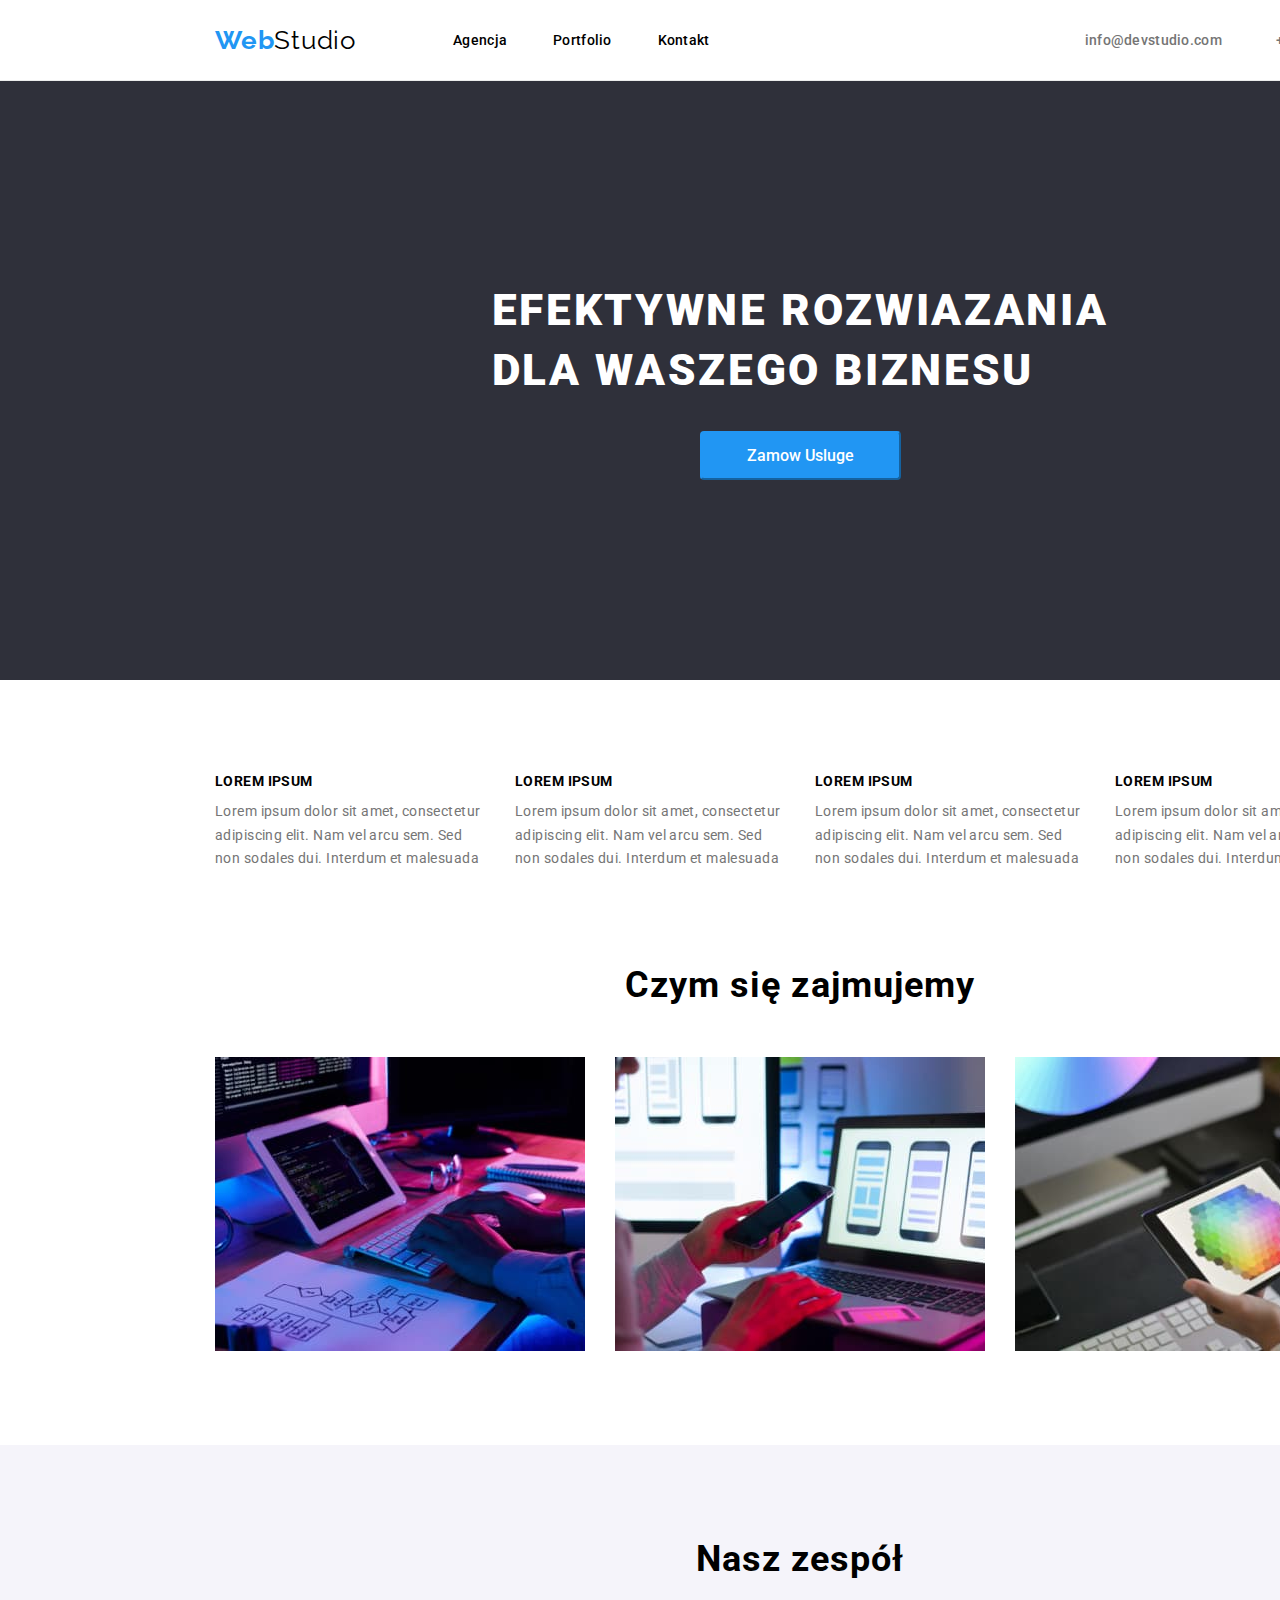
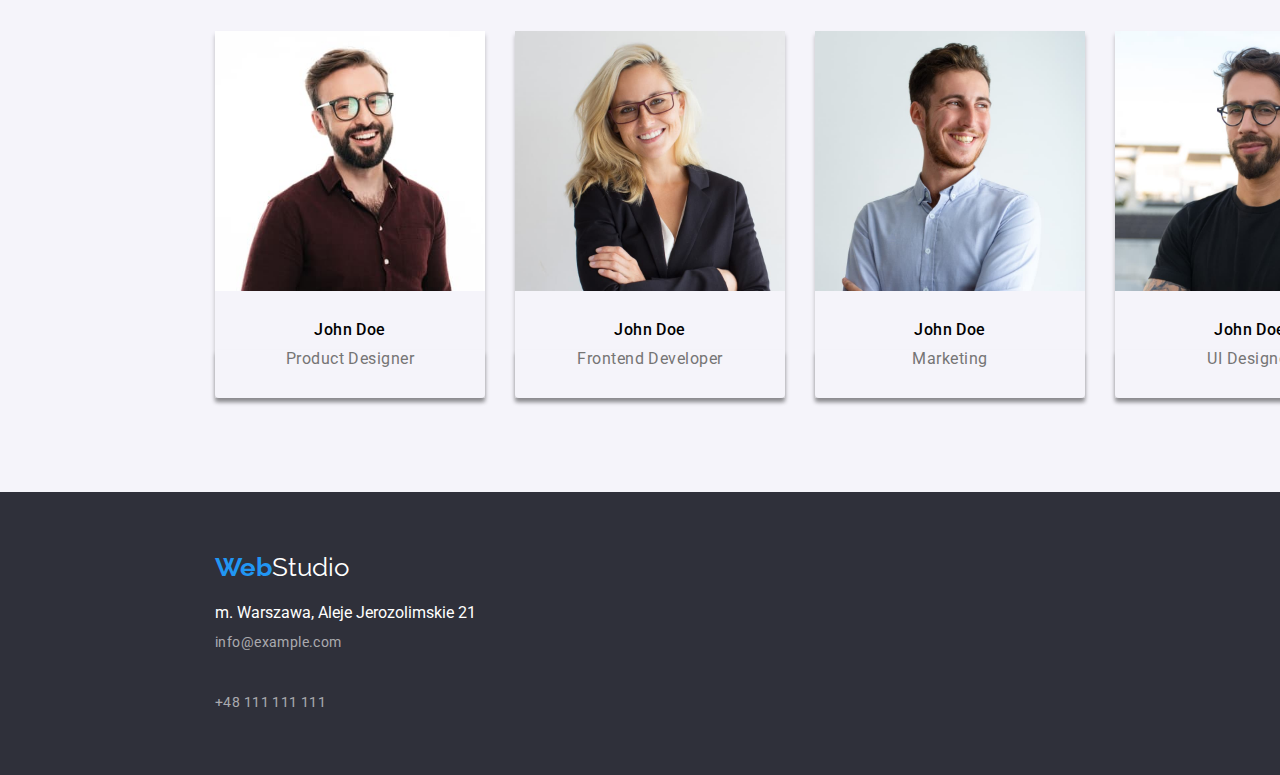
==== index.html @ 4a0e8d73 "feat: init hw5" ====
<!DOCTYPE html>
<html lang="en">
	<head>
		<meta charset="UTF-8" />
		<meta http-equiv="X-UA-Compatible" content="IE=edge" />
		<meta
			name="viewport"
			content="width=<device-width>, initial-scale=1.0"
		/>
		<title>Document</title>
		<link
			rel="stylesheet"
			href="https://cdnjs.cloudflare.com/ajax/libs/modern-normalize/1.1.0/modern-normalize.css"
			integrity="sha512-Y0MM+V6ymRKN2zStTqzQ227DWhhp4Mzdo6gnlRnuaNCbc+YN/ZH0sBCLTM4M0oSy9c9VKiCvd4Jk44aCLrNS5Q=="
			crossorigin="anonymous"
			referrerpolicy="no-referrer"
		/>
		<link rel="preconnect" href="https://fonts.googleapis.com" />
		<link rel="preconnect" href="https://fonts.gstatic.com" crossorigin />
		<link
			href="https://fonts.googleapis.com/css2?family=Raleway:wght@700&family=Roboto:wght@400;500;700;900&display=swap"
			rel="stylesheet"
		/>
		<link rel="stylesheet" href="css/style.css" />
	</head>
	<body>
		<header>
			<!-- logo top -->
			<div class="header-box">
				<div class="container">
					<div class="header-flex">
						<a class="menu-logo-top" href="index.html"
							><span class="logo-top">Web</span>Studio</a
						>
						<!-- nav items-->
						<nav>
							<div>
								<ul class="nav nav-item-flex">
									<li>
										<a
											class="nav-item-agencja"
											href="index.html"
											>Agencja</a
										>
									</li>
									<li>
										<a
											class="nav-item-portfolio"
											href="portfolio.html"
											>Portfolio</a
										>
									</li>
									<li>
										<a class="nav-item-kontakty" href="#"
											>Kontakt</a
										>
									</li>
								</ul>
							</div>
						</nav>
						<!-- adress top-->
						<div>
							<a class="email" href="email:info@devstudio.com"
								>info@devstudio.com</a
							>
							<a class="phonenumber" href="tel:+48111111111"
								>+48 111 111 111</a
							>
						</div>
					</div>
				</div>
			</div>
		</header>
		<!-- HERO -->
		<main>
			<section class="effective-bg">
				<div class="effective-flex">
					<h1>
						<span class="effective"
							>EFEKTYWNE ROZWIAZANIA<br />DLA WASZEGO
							BIZNESU</span
						>
					</h1>
					<button class="order" type="button">Zamow Usluge</button>
				</div>
			</section>
			<!-- Lorem List-->
			<section class="container">
				<div class="lorem-pad">
					<ul class="lorem-flex">
						<li>
							<h2 class="lorem-list">LOREM IPSUM</h2>
							<p class="text">
								Lorem ipsum dolor sit amet, consectetur
								adipiscing elit. Nam vel arcu sem. Sed non
								sodales dui. Interdum et malesuada
							</p>
						</li>
						<li>
							<h2 class="lorem-list">LOREM IPSUM</h2>
							<p class="text">
								Lorem ipsum dolor sit amet, consectetur
								adipiscing elit. Nam vel arcu sem. Sed non
								sodales dui. Interdum et malesuada
							</p>
						</li>
						<li>
							<h2 class="lorem-list">LOREM IPSUM</h2>
							<p class="text">
								Lorem ipsum dolor sit amet, consectetur
								adipiscing elit. Nam vel arcu sem. Sed non
								sodales dui. Interdum et malesuada
							</p>
						</li>
						<li>
							<h2 class="lorem-list">LOREM IPSUM</h2>
							<p class="text">
								Lorem ipsum dolor sit amet, consectetur
								adipiscing elit. Nam vel arcu sem. Sed non
								sodales dui. Interdum et malesuada
							</p>
						</li>
					</ul>
				</div>
			</section>

			<!-- What We Do -->
			<section class="sections container">
				<h3 class="whatwedo">Czym się zajmujemy</h3>
				<div class="what-we-do-img-flex">
					<img
						src="images/img.jpg"
						width="370"
						height="294"
						alt="Programowanie"
					/>
					<img
						src="images/img(1).jpg"
						width="370"
						height="294"
						alt="Testowanie Aplikacji"
					/>
					<img
						src="images/img(2).jpg"
						width="370"
						height="294"
						alt="Upiekszanie aplikacji"
					/>
				</div>
			</section>
			<!-- Our Team -->
			<section class="sections our-team-box">
				<div class="container">
					<h2 class="ourteam">Nasz zespół</h2>
					<div class="our-team-flex">
						<figure class="team-mate">
							<img
								src="./images/Zdjecie1.jpg"
								width="270"
								height="260"
								alt="Product Designer"
							/>
							<figcaption>
								<h4 class="name">John Doe</h4>
								<p class="job">Product Designer</p>
							</figcaption>
						</figure>
						<figure class="team-mate">
							<img
								src="./images/Zdjecie2.jpg"
								width="270"
								height="260"
								alt="Frontend Developer"
							/>
							<figcaption>
								<h4 class="name">John Doe</h4>
								<p class="job">Frontend Developer</p>
							</figcaption>
						</figure>
						<figure class="team-mate">
							<img
								src="./images/Zdjecie3.jpg"
								width="270"
								height="260"
								alt="Marketing"
							/>
							<figcaption>
								<h4 class="name">John Doe</h4>
								<p class="job">Marketing</p>
							</figcaption>
						</figure>
						<figure class="team-mate">
							<img
								src="./images/Zdjecie4.jpg"
								width="270"
								height="260"
								alt="UI Designer"
							/>
							<figcaption>
								<h4 class="name">John Doe</h4>
								<p class="job">UI Designer</p>
							</figcaption>
						</figure>
					</div>
				</div>
			</section>
		</main>
		<!-- adress -->
		<footer class="footer-effect">
			<div class="container">
				<a class="menu-logo-bottom" href="index.html"
					><span class="logo-bottom">Web</span>Studio</a
				>
				<address>
					<div class="address-flex">
						<p class="city">m. Warszawa, Aleje Jerozolimskie 21</p>
						<a class="contact" href="mailto:info@example.com"
							>info@example.com</a
						>
						<br />
						<a class="contact" href="+48111111111"
							>+48 111 111 111</a
						>
					</div>
				</address>
			</div>
		</footer>
	</body>
</html>
---- css/style.css ----
* {
	margin: 0;
	padding: 0;
}
.container {
	width: 1200px;
	margin: 0 auto;
	padding: 0 15px;
}
body {
	font-family: "Roboto", sans-serif;
	background-color: #ffffff;
	width: 1600px;
	margin: 0 auto;
}
img {
	display: block;
}
:root {
	--text-color-blue: rgba(33, 150, 243, 1);
	--text-color-black: rgba(0, 0, 0, 1);
	--text-color-grey: rgba(117, 117, 117, 1);
	--text-color-white: rgba(255, 255, 255, 1);
	--border-color-blue: rgba(33, 150, 243, 1);
	--border-color-grey: rgba(236, 236, 236, 1);
	--hover-color-blue: rgba(33, 150, 243, 1);
	--background-color-black: rgba(47, 48, 58, 1);
	--background-color-blue: rgba(33, 150, 243, 1);
	--background-color-white: rgba(245, 244, 250, 1);
	--focus-color-blue: rgba(33, 150, 243, 1);
	--contact-color-grey: rgba(255, 255, 255, 0.6);
	--effective-background-grey: rgba(47, 48, 58, 1);
	--ourteam-background-grey: rgba(245, 244, 250, 100%);
	--project-border-white: rgba(238, 238, 238, 1);
	--box-shadow: rgba(0, 0, 0, 0.25);
}
a {
	text-decoration: none;
}
.logo-top {
	color: var(--text-color-blue);
	font-family: Raleway;
	font-weight: 700;
	font-size: 26px;
	line-height: 1.2;
	text-decoration: none;
}
.menu-logo-top {
	color: var(--text-color-black);
	font-family: Raleway;
	font-size: 26px;
	line-height: 1.2;
	text-decoration: none;
	letter-spacing: 0.03em;
	display: block;
	padding-right: 93px;
}
.menu-logo:hover {
	color: var(--hover-color-blue);
}
.nav {
	list-style-type: none;
}
.nav-item-agencja:hover {
	color: var(--hover-color-blue);
}
.nav-item-agencja:focus {
	color: var(--focus-color-blue);
}
.nav-item-agencja {
	color: var(--text-color-black);
	font-weight: 500;
	font-size: 14px;
	line-height: 1.14;
	letter-spacing: 0.02em;
	margin-right: 46px;
}
.nav-item-portfolio:hover {
	color: var(--hover-color-blue);
}
.nav-item-portfolio:focus {
	color: var(--focus-color-blue);
}
.nav-item-portfolio {
	color: var(--text-color-black);
	font-weight: 500;
	font-size: 14px;
	line-height: 1.14;
	letter-spacing: 0.02em;
	padding-right: 46px;
}
.nav-item-kontakty:hover {
	color: var(--hover-color-blue);
}
.nav-item-kontakty:focus {
	color: var(--focus-color-blue);
}
.nav-item-kontakty {
	color: var(--text-color-black);
	font-weight: 500;
	font-size: 14px;
	line-height: 1.14;
	letter-spacing: 0.02em;
	margin-right: 371px;
}
.nav-item-flex {
	display: flex;
	flex-direction: row;
	justify-content: center;
}
.email:hover {
	color: var(--hover-color-blue);
}
.email:focus {
	color: var(--focus-color-blue);
}
.email {
	font-weight: 500;
	font-size: 14px;
	line-height: 1.14;
	color: var(--text-color-grey);
	letter-spacing: 0.02em;
	margin-right: 50px;
}
.phonenumber:hover {
	color: var(--hover-color-blue);
}
.phonenumber:focus {
	color: var(--focus-color-blue);
}
.phonenumber {
	color: var(--text-color-grey);
	font-weight: 500;
	font-size: 14px;
	line-height: 1.14;
	text-decoration: none;
	letter-spacing: 0.02em;
}
ul {
	list-style-type: none;
}
.order {
	border-color: var(--border-color-blue);
	border-radius: 4px;
	margin-top: 30px;
	font-weight: 500;
	font-size: 16px;
	line-height: 1.6;
	padding: 10px 45px;
	background-color: var(--background-color-blue);
	color: var(--text-color-white);
	cursor: pointer;
}
.lorem-list {
	color: var(--text-color-black);
	font-weight: 700;
	font-size: 14px;
	line-height: 1.1;
	letter-spacing: 0.03em;
	padding-bottom: 10px;
}
.lorem-pad {
	padding-top: 94px;
	padding-bottom: 0px;
}
.text {
	color: var(--text-color-grey);
	font-size: 14px;
	line-height: 1.7;
	letter-spacing: 0.03em;
}
.filter-button:hover {
	background-color: var(--hover-color-blue);
	color: var(--text-color-white);
	cursor: pointer;
	box-shadow: 0px 4px 4px 0px var(--box-shadow);
}
.filter-button:focus {
	background-color: var(--focus-color-blue);
	color: var(--text-color-white);
}

.filter-button {
	font-weight: 500;
	font-size: 16px;
	line-height: 1.6;
	background-color: var(--background-color-white);
	color: var(--text-color-black);
	border: 1px;
	border-radius: 4px;
	letter-spacing: 0.03em;
	padding: 6px 20px;
}
.projectname {
	color: var(--text-color-black);
	font-weight: 700;
	font-size: 18px;
	line-height: 2;
	letter-spacing: 0.06em;
}
.projecttype {
	color: var(--text-color-grey);
	font-weight: 400;
	font-size: 16px;
	line-height: 1.8;
	letter-spacing: 0.03em;
}

.effective {
	font-weight: 900;
	font-size: 44px;
	line-height: 1.36;
	color: var(--text-color-white);
	letter-spacing: 0.06em;
	text-align: center;
}
.effective-bg {
	background-color: var(--background-color-black);
	padding: 200px;
}
.whatwedo {
	color: var(--text-color-black);
	font-weight: 700;
	font-size: 36px;
	line-height: 1.16;
	text-align: center;
	letter-spacing: 0.03em;
	margin-bottom: 50px;
}
.ourteam {
	color: var(--text-color-black);
	font-weight: 700;
	font-size: 36px;
	line-height: 1.16;
	text-align: center;
	letter-spacing: 0.03em;
	margin-bottom: 50px;
}
.team-mate {
	box-shadow: 0px 4px 4px var(--box-shadow);
	border-bottom-right-radius: 4px;
	border-bottom-left-radius: 4px;
}
.name {
	font-weight: 500;
	font-size: 16px;
	line-height: 1.18;
	color: var(--text-color-black);
	letter-spacing: 0.03em;
	text-align: center;
	padding-top: 30px;
	padding-bottom: 10px;
}
.job {
	font-weight: 400;
	font-size: 16px;
	line-height: 1.18;
	color: var(--text-color-grey);
	letter-spacing: 0.03em;
	text-align: center;
	padding-bottom: 30px;
	box-shadow: 0px 4px 4px var(--box-shadow);
}
figure:hover {
	border-color: var(--border-color-blue);
}
.logo-bottom {
	color: var(--text-color-blue);
	font-weight: 700;
	font-size: 26px;
	line-height: 1.2;
	text-decoration: none;
}
.menu-logo-bottom {
	font-family: Raleway;
	color: var(--text-color-white);
	font-size: 26px;
	line-height: 1.2;
	text-decoration: none;
	display: block;
	padding-bottom: 20px;
}
.item-logo-bottom {
	padding-bottom: 20px;
}
address {
	font-style: normal;
	color: var(--text-color-white);
}
.contact {
	color: var(--contact-color-grey);
	font-weight: 400;
	font-size: 14px;
	line-height: 1.7;
	letter-spacing: 0.03em;
}
.sections {
	padding-top: 94px;
	padding-bottom: 94px;
}
.header-box {
	border-bottom: 1px solid var(--border-color-grey);
}
.header-flex {
	display: flex;
	flex-direction: row;
	justify-content: space-between;
	align-items: center;
	padding: 25px 0px 24px 0px;
}
.effective-flex {
	display: flex;
	flex-direction: column;
	align-items: center;
}
.lorem-flex {
	display: flex;
	justify-content: center;
	flex-direction: row;
	gap: 30px;
}
.wwd-pad {
	padding-top: 0px;
}
.what-we-do-img-flex {
	display: flex;
	flex-direction: row;
	justify-content: center;
	gap: 30px;
}
.our-team-box {
	background-color: var(--ourteam-background-grey);
}
.our-team-flex {
	display: flex;
	flex-direction: row;
	justify-content: center;
	gap: 30px;
	border-radius: 0px 0px 4px 4px;
}
.footer-effect {
	background-color: var(--background-color-black);
	padding: 60px 0px;
}
.address-flex {
	display: flex;
	flex-direction: column;
	gap: 9px;
}
.filter-flex {
	display: flex;
	flex-direction: row;
	justify-content: center;
	padding-bottom: 50px;
	gap: 8px;
}
.project-set {
	display: flex;
	flex-direction: row;
	justify-content: center;
	flex-wrap: wrap;
	gap: 30px;
}
.project-border {
	color: var(--text-color-grey);
	font-weight: 400;
	font-size: 16px;
	line-height: 1.8;
	letter-spacing: 0.03em;
	padding: 24px 20px;
	border-right: 1px solid var(--project-border-white);
	border-bottom: 1px solid var(--project-border-white);
	border-left: 1px solid var(--project-border-white);
}
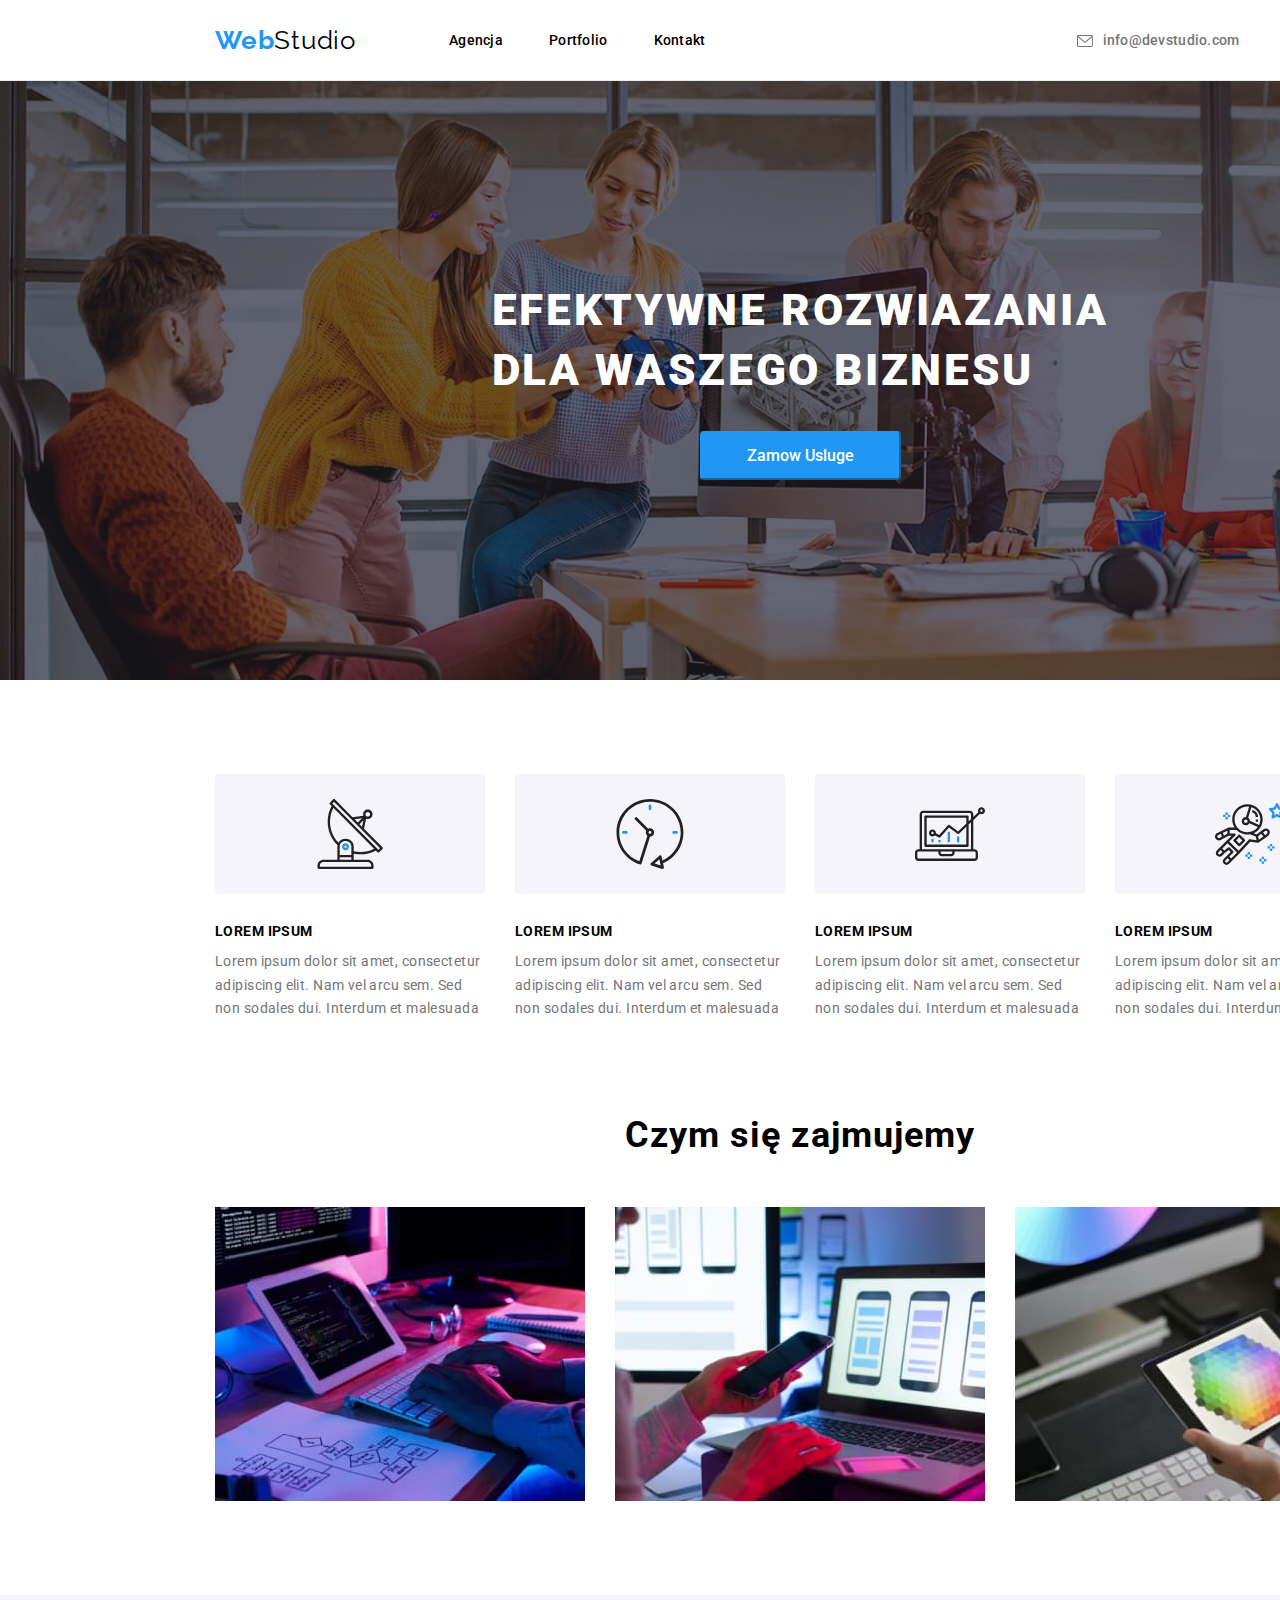
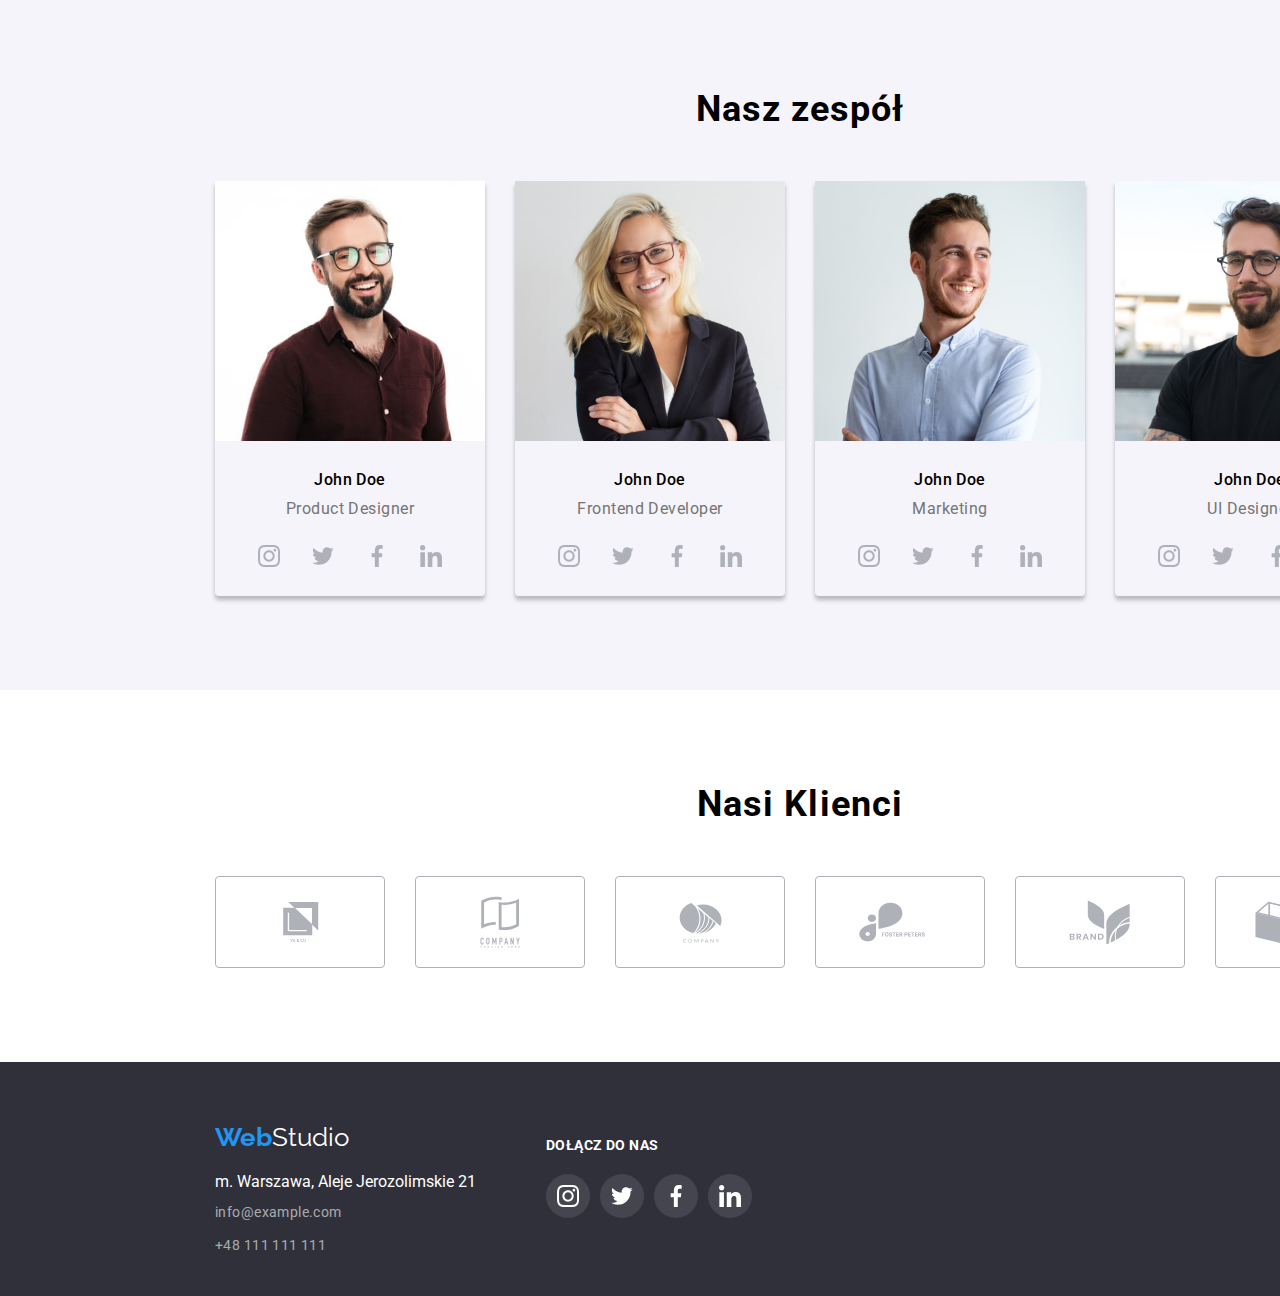
==== commit 7ddd41bc: "hw5" ====
--- a/index.html
+++ b/index.html
@@ -59,12 +59,26 @@
 							</div>
 						</nav>
 						<!-- adress top-->
-						<div>
-							<a class="email" href="email:info@devstudio.com"
-								>info@devstudio.com</a
+						<div class="contact-top">
+							<a class="email" href="mailto:info@devstudio.com">
+								<svg
+									width="16"
+									height="12"
+									class="envelope-icon"
+								>
+									<use
+										href="./images/icons.svg#icon-envelope"
+									></use>
+								</svg>
+								info@devstudio.com</a
 							>
-							<a class="phonenumber" href="tel:+48111111111"
-								>+48 111 111 111</a
+							<a class="phonenumber" href="tel:+48111111111">
+								<svg width="10" height="16" class="smartphone">
+									<use
+										href="./images/icons.svg#icon-smartphone"
+									></use>
+								</svg>
+								+48&nbsp111&nbsp111&nbsp111</a
 							>
 						</div>
 					</div>
@@ -89,6 +103,18 @@
 				<div class="lorem-pad">
 					<ul class="lorem-flex">
 						<li>
+							<div class="antenna">
+								<svg
+									width="70"
+									height="70"
+									class="antenna-icon"
+									viewBox="0 0 32 32"
+								>
+									<use
+										href="./images/icons.svg#icon-antenna-1"
+									></use>
+								</svg>
+							</div>
 							<h2 class="lorem-list">LOREM IPSUM</h2>
 							<p class="text">
 								Lorem ipsum dolor sit amet, consectetur
@@ -97,6 +123,18 @@
 							</p>
 						</li>
 						<li>
+							<div class="clock">
+								<svg
+									width="70"
+									height="70"
+									class="clock-icon"
+									viewBox="0 0 32 32"
+								>
+									<use
+										href="./images/icons.svg#icon-clock-1"
+									></use>
+								</svg>
+							</div>
 							<h2 class="lorem-list">LOREM IPSUM</h2>
 							<p class="text">
 								Lorem ipsum dolor sit amet, consectetur
@@ -105,6 +143,18 @@
 							</p>
 						</li>
 						<li>
+							<div class="diagram">
+								<svg
+									width="70"
+									height="70"
+									class="diagram-icon"
+									viewBox="0 0 32 32"
+								>
+									<use
+										href="./images/icons.svg#icon-diagram-1"
+									></use>
+								</svg>
+							</div>
 							<h2 class="lorem-list">LOREM IPSUM</h2>
 							<p class="text">
 								Lorem ipsum dolor sit amet, consectetur
@@ -113,6 +163,18 @@
 							</p>
 						</li>
 						<li>
+							<div class="astronaut">
+								<svg
+									width="70"
+									height="70"
+									class="astronaut-icon"
+									viewBox="0 0 32 32"
+								>
+									<use
+										href="./images/icons.svg#icon-astronaut-1"
+									></use>
+								</svg>
+							</div>
 							<h2 class="lorem-list">LOREM IPSUM</h2>
 							<p class="text">
 								Lorem ipsum dolor sit amet, consectetur
@@ -163,6 +225,64 @@
 							<figcaption>
 								<h4 class="name">John Doe</h4>
 								<p class="job">Product Designer</p>
+								<div>
+									<ul class="social-links">
+										<li>
+											<a
+												href="#"
+												_target="blank"
+												class="social-link"
+											>
+												<svg width="22" height="22">
+													<use
+														href="./images/icons.svg#icon-instagram-2"
+													>
+														>
+													</use>
+												</svg>
+											</a>
+										</li>
+										<li>
+											<a
+												href="#"
+												_target="blank"
+												class="social-link"
+											>
+												<svg width="22" height="22">
+													<use
+														href="./images/icons.svg#icon-twitter-1"
+													></use>
+												</svg>
+											</a>
+										</li>
+										<li>
+											<a
+												href="#"
+												_target="blank"
+												class="social-link"
+											>
+												<svg width="22" height="22">
+													<use
+														href="./images/icons.svg#icon-facebook-1"
+													></use>
+												</svg>
+											</a>
+										</li>
+										<li>
+											<a
+												href="#"
+												_target="blank"
+												class="social-link"
+											>
+												<svg width="22" height="22">
+													<use
+														href="./images/icons.svg#icon-linkedin-1"
+													></use>
+												</svg>
+											</a>
+										</li>
+									</ul>
+								</div>
 							</figcaption>
 						</figure>
 						<figure class="team-mate">
@@ -175,6 +295,64 @@
 							<figcaption>
 								<h4 class="name">John Doe</h4>
 								<p class="job">Frontend Developer</p>
+								<div>
+									<ul class="social-links">
+										<li>
+											<a
+												href="#"
+												_target="blank"
+												class="social-link"
+											>
+												<svg width="22" height="22">
+													<use
+														href="./images/icons.svg#icon-instagram-2"
+													>
+														>
+													</use>
+												</svg>
+											</a>
+										</li>
+										<li>
+											<a
+												href="#"
+												_target="blank"
+												class="social-link"
+											>
+												<svg width="22" height="22">
+													<use
+														href="./images/icons.svg#icon-twitter-1"
+													></use>
+												</svg>
+											</a>
+										</li>
+										<li>
+											<a
+												href="#"
+												_target="blank"
+												class="social-link"
+											>
+												<svg width="22" height="22">
+													<use
+														href="./images/icons.svg#icon-facebook-1"
+													></use>
+												</svg>
+											</a>
+										</li>
+										<li>
+											<a
+												href="#"
+												_target="blank"
+												class="social-link"
+											>
+												<svg width="22" height="22">
+													<use
+														href="./images/icons.svg#icon-linkedin-1"
+													></use>
+												</svg>
+											</a>
+										</li>
+									</ul>
+								</div>
 							</figcaption>
 						</figure>
 						<figure class="team-mate">
@@ -187,6 +365,64 @@
 							<figcaption>
 								<h4 class="name">John Doe</h4>
 								<p class="job">Marketing</p>
+								<div>
+									<ul class="social-links">
+										<li>
+											<a
+												href="#"
+												_target="blank"
+												class="social-link"
+											>
+												<svg width="22" height="22">
+													<use
+														href="./images/icons.svg#icon-instagram-2"
+													>
+														>
+													</use>
+												</svg>
+											</a>
+										</li>
+										<li>
+											<a
+												href="#"
+												_target="blank"
+												class="social-link"
+											>
+												<svg width="22" height="22">
+													<use
+														href="./images/icons.svg#icon-twitter-1"
+													></use>
+												</svg>
+											</a>
+										</li>
+										<li>
+											<a
+												href="#"
+												_target="blank"
+												class="social-link"
+											>
+												<svg width="22" height="22">
+													<use
+														href="./images/icons.svg#icon-facebook-1"
+													></use>
+												</svg>
+											</a>
+										</li>
+										<li>
+											<a
+												href="#"
+												_target="blank"
+												class="social-link"
+											>
+												<svg width="22" height="22">
+													<use
+														href="./images/icons.svg#icon-linkedin-1"
+													></use>
+												</svg>
+											</a>
+										</li>
+									</ul>
+								</div>
 							</figcaption>
 						</figure>
 						<figure class="team-mate">
@@ -199,30 +435,204 @@
 							<figcaption>
 								<h4 class="name">John Doe</h4>
 								<p class="job">UI Designer</p>
+								<div>
+									<ul class="social-links">
+										<li>
+											<a
+												href="#"
+												_target="blank"
+												class="social-link"
+											>
+												<svg width="22" height="22">
+													<use
+														href="./images/icons.svg#icon-instagram-2"
+													>
+														>
+													</use>
+												</svg>
+											</a>
+										</li>
+										<li>
+											<a
+												href="#"
+												_target="blank"
+												class="social-link"
+											>
+												<svg width="22" height="22">
+													<use
+														href="./images/icons.svg#icon-twitter-1"
+													></use>
+												</svg>
+											</a>
+										</li>
+										<li>
+											<a
+												href="#"
+												_target="blank"
+												class="social-link"
+											>
+												<svg width="22" height="22">
+													<use
+														href="./images/icons.svg#icon-facebook-1"
+													></use>
+												</svg>
+											</a>
+										</li>
+										<li>
+											<a
+												href="#"
+												_target="blank"
+												class="social-link"
+											>
+												<svg width="22" height="22">
+													<use
+														href="./images/icons.svg#icon-linkedin-1"
+													></use>
+												</svg>
+											</a>
+										</li>
+									</ul>
+								</div>
 							</figcaption>
 						</figure>
 					</div>
 				</div>
 			</section>
+			<section class="sections container">
+				<h2 class="our-customers">Nasi Klienci</h2>
+				<ul class="our-customers-list">
+					<li>
+						<a href="#" _target="blank" class="customer">
+							<svg width="41" height="46" viewBox="0 0 32 32">
+								<use
+									href="./images/icons.svg#icon-client1"
+								></use>
+							</svg>
+						</a>
+					</li>
+					<li>
+						<a href="#" _target="blank" class="customer">
+							<svg width="40" height="52">
+								<use
+									href="./images/icons.svg#icon-client2"
+								></use>
+							</svg>
+						</a>
+					</li>
+					<li>
+						<a href="#" _target="blank" class="customer">
+							<svg width="43" height="41">
+								<use
+									href="./images/icons.svg#icon-client3"
+								></use>
+							</svg>
+						</a>
+					</li>
+					<li>
+						<a href="#" _target="blank" class="customer">
+							<svg width="84" height="40">
+								<use
+									href="./images/icons.svg#icon-client4"
+								></use>
+							</svg>
+						</a>
+					</li>
+					<li>
+						<a href="#" _target="blank" class="customer">
+							<svg width="62" height="45">
+								<use
+									href="./images/icons.svg#icon-client5"
+								></use>
+							</svg>
+						</a>
+					</li>
+					<li>
+						<a href="#" _target="blank" class="customer">
+							<svg width="93" height="43">
+								<use
+									href="./images/icons.svg#icon-client6"
+								></use>
+							</svg>
+						</a>
+					</li>
+				</ul>
+			</section>
 		</main>
 		<!-- adress -->
-		<footer class="footer-effect">
+		<footer class="footer-effect sections">
 			<div class="container">
 				<a class="menu-logo-bottom" href="index.html"
 					><span class="logo-bottom">Web</span>Studio</a
 				>
+
 				<address>
 					<div class="address-flex">
 						<p class="city">m. Warszawa, Aleje Jerozolimskie 21</p>
 						<a class="contact" href="mailto:info@example.com"
 							>info@example.com</a
 						>
-						<br />
 						<a class="contact" href="+48111111111"
 							>+48 111 111 111</a
 						>
 					</div>
 				</address>
+				<div class="footer-socials-box">
+					<h2 class="join-us">Dołącz do nas</h2>
+					<ul class="footer-social-links">
+						<li>
+							<a
+								href="#"
+								_target="blank"
+								class="footer-social-link"
+							>
+								<svg width="22" height="22" viewBox="0 0 32 32">
+									<use
+										href="./images/icons.svg#icon-instagram-2"
+									></use>
+								</svg>
+							</a>
+						</li>
+						<li>
+							<a
+								href="#"
+								_target="blank"
+								class="footer-social-link"
+							>
+								<svg width="22" height="22" viewBox="0 0 32 32">
+									<use
+										href="./images/icons.svg#icon-twitter-1"
+									></use>
+								</svg>
+							</a>
+						</li>
+						<li>
+							<a
+								href="#"
+								_target="blank"
+								class="footer-social-link"
+							>
+								<svg width="22" height="22" viewBox="0 0 32 32">
+									<use
+										href="./images/icons.svg#icon-facebook-1"
+									></use>
+								</svg>
+							</a>
+						</li>
+						<li>
+							<a
+								href="#"
+								_target="blank"
+								class="footer-social-link"
+							>
+								<svg width="22" height="22" viewBox="0 0 32 32">
+									<use
+										href="./images/icons.svg#icon-linkedin-1"
+									></use>
+								</svg>
+							</a>
+						</li>
+					</ul>
+				</div>
 			</div>
 		</footer>
 	</body>
--- a/css/style.css
+++ b/css/style.css
@@ -24,6 +24,7 @@
 	--border-color-blue: rgba(33, 150, 243, 1);
 	--border-color-grey: rgba(236, 236, 236, 1);
 	--hover-color-blue: rgba(33, 150, 243, 1);
+	--hover-color-white: rgba(255, 255, 255, 1);
 	--background-color-black: rgba(47, 48, 58, 1);
 	--background-color-blue: rgba(33, 150, 243, 1);
 	--background-color-white: rgba(245, 244, 250, 1);
@@ -33,6 +34,12 @@
 	--ourteam-background-grey: rgba(245, 244, 250, 100%);
 	--project-border-white: rgba(238, 238, 238, 1);
 	--box-shadow: rgba(0, 0, 0, 0.25);
+	--lorem-images: rgba(245, 244, 250, 1);
+	--footer-social-link-bg: rgba(255, 255, 255, 0.1);
+	--icon-color-white: rgba(255, 255, 255, 1);
+	--icon-color-grey: rgba(175, 177, 184, 1);
+	--contact-icon-color-grey: rgba(117, 117, 117, 1);
+	--customers-border-grey: rgba(175, 177, 184, 1);
 }
 a {
 	text-decoration: none;
@@ -108,12 +115,28 @@
 	flex-direction: row;
 	justify-content: center;
 }
-.email:hover {
+.contact-top {
+	display: flex;
+	flex-direction: row;
+	justify-content: center;
+}
+
+.email:hover,
+.email:focus {
+	fill: var(--hover-color-blue);
 	color: var(--hover-color-blue);
 }
-.email:focus {
-	color: var(--focus-color-blue);
-}
+.phonenumber:hover,
+.phonenumber:focus {
+	fill: var(--hover-color-blue);
+	color: var(--hover-color-blue);
+}
+.smartphone,
+.envelope-icon {
+	margin-right: 10px;
+	fill: currentColor;
+}
+
 .email {
 	font-weight: 500;
 	font-size: 14px;
@@ -121,12 +144,8 @@
 	color: var(--text-color-grey);
 	letter-spacing: 0.02em;
 	margin-right: 50px;
-}
-.phonenumber:hover {
-	color: var(--hover-color-blue);
-}
-.phonenumber:focus {
-	color: var(--focus-color-blue);
+	display: flex;
+	align-items: center;
 }
 .phonenumber {
 	color: var(--text-color-grey);
@@ -135,6 +154,7 @@
 	line-height: 1.14;
 	text-decoration: none;
 	letter-spacing: 0.02em;
+	display: flex;
 }
 ul {
 	list-style-type: none;
@@ -169,15 +189,12 @@
 	line-height: 1.7;
 	letter-spacing: 0.03em;
 }
-.filter-button:hover {
+.filter-button:hover,
+.filter-button:focus {
 	background-color: var(--hover-color-blue);
 	color: var(--text-color-white);
 	cursor: pointer;
 	box-shadow: 0px 4px 4px 0px var(--box-shadow);
-}
-.filter-button:focus {
-	background-color: var(--focus-color-blue);
-	color: var(--text-color-white);
 }
 
 .filter-button {
@@ -215,7 +232,12 @@
 	text-align: center;
 }
 .effective-bg {
-	background-color: var(--background-color-black);
+	background-image: linear-gradient(
+			to top,
+			rgba(47, 48, 58, 0.4),
+			rgba(47, 48, 58, 0.4)
+		),
+		url("../images/effective-background.jpg");
 	padding: 200px;
 }
 .whatwedo {
@@ -235,11 +257,6 @@
 	text-align: center;
 	letter-spacing: 0.03em;
 	margin-bottom: 50px;
-}
-.team-mate {
-	box-shadow: 0px 4px 4px var(--box-shadow);
-	border-bottom-right-radius: 4px;
-	border-bottom-left-radius: 4px;
 }
 .name {
 	font-weight: 500;
@@ -258,8 +275,7 @@
 	color: var(--text-color-grey);
 	letter-spacing: 0.03em;
 	text-align: center;
-	padding-bottom: 30px;
-	box-shadow: 0px 4px 4px var(--box-shadow);
+	margin-bottom: 16px;
 }
 figure:hover {
 	border-color: var(--border-color-blue);
@@ -278,7 +294,8 @@
 	line-height: 1.2;
 	text-decoration: none;
 	display: block;
-	padding-bottom: 20px;
+	max-width: 135px;
+	margin-bottom: 20px;
 }
 .item-logo-bottom {
 	padding-bottom: 20px;
@@ -336,7 +353,11 @@
 	flex-direction: row;
 	justify-content: center;
 	gap: 30px;
-	border-radius: 0px 0px 4px 4px;
+}
+.team-mate {
+	box-shadow: 0px 4px 4px var(--box-shadow);
+	border-bottom-right-radius: 4px;
+	border-bottom-left-radius: 4px;
 }
 .footer-effect {
 	background-color: var(--background-color-black);
@@ -346,6 +367,7 @@
 	display: flex;
 	flex-direction: column;
 	gap: 9px;
+	float: left;
 }
 .filter-flex {
 	display: flex;
@@ -372,3 +394,141 @@
 	border-bottom: 1px solid var(--project-border-white);
 	border-left: 1px solid var(--project-border-white);
 }
+.project:hover {
+	cursor: pointer;
+	box-shadow: 0px 4px 4px 0px var(--box-shadow);
+}
+.antenna {
+	display: flex;
+	justify-content: center;
+	background-color: var(--lorem-images);
+	border-radius: 4px;
+	margin-bottom: 30px;
+}
+.antenna-icon {
+	margin: 25px 100px;
+}
+.clock {
+	display: flex;
+	justify-content: center;
+	background-color: var(--lorem-images);
+	border-radius: 4px;
+	margin-bottom: 30px;
+}
+.clock-icon {
+	margin: 25px 100px;
+}
+.diagram {
+	display: flex;
+	justify-content: center;
+	background-color: var(--lorem-images);
+	border-radius: 4px;
+	margin-bottom: 30px;
+}
+.diagram-icon {
+	margin: 25px 100px;
+}
+.astronaut {
+	display: flex;
+	justify-content: center;
+	background-color: var(--lorem-images);
+	border-radius: 4px;
+	margin-bottom: 30px;
+}
+.astronaut-icon {
+	margin: 25px 100px;
+}
+.social-links {
+	display: flex;
+	flex-direction: row;
+	justify-content: center;
+	align-items: center;
+	gap: 10px;
+	margin-bottom: 18px;
+	fill: var(--icon-color-grey);
+}
+.social-link {
+	display: flex;
+	justify-content: center;
+	align-items: center;
+	width: 44px;
+	height: 44px;
+	cursor: pointer;
+}
+.social-link:hover,
+.social-link:focus {
+	fill: white;
+	background-color: var(--background-color-blue);
+	border-radius: 50%;
+}
+.our-customers {
+	color: var(--text-color-black);
+	font-weight: 700;
+	font-size: 36px;
+	line-height: 1.16;
+	text-align: center;
+	letter-spacing: 0.03em;
+	margin-bottom: 50px;
+}
+.our-customers-list {
+	display: flex;
+	justify-content: center;
+	align-items: center;
+	gap: 30px;
+	fill: var(--icon-color-grey);
+	cursor: pointer;
+}
+.customer {
+	display: flex;
+	justify-content: center;
+	align-items: center;
+	border: 1px solid var(--customers-border-grey);
+	border-radius: 4px;
+	width: 170px;
+	height: 92px;
+}
+.customer:hover,
+.customer:focus {
+	border: 1px solid var(--hover-color-blue);
+	fill: var(--hover-color-blue);
+}
+.footer-socials-box {
+	display: inline-block;
+	margin-left: 70px;
+	margin-top: -35px;
+}
+.footer-social-links {
+	display: flex;
+	flex-direction: row;
+	align-items: center;
+	gap: 10px;
+	margin-bottom: 18px;
+	cursor: pointer;
+}
+.footer-social-link {
+	display: flex;
+	justify-content: center;
+	align-items: center;
+	background-color: var(--footer-social-link-bg);
+	fill: var(--icon-color-white);
+	width: 44px;
+	height: 44px;
+	border-radius: 50px;
+}
+.join-us {
+	font-family: "Roboto";
+	font-style: normal;
+	font-weight: 700;
+	font-size: 14px;
+	line-height: 1.14;
+	letter-spacing: 0.03em;
+	text-transform: uppercase;
+	color: var(--text-color-white);
+	margin-bottom: 20px;
+}
+.footer-social-link:hover,
+.footer-social-link:focus {
+	fill: white;
+	background-color: var(--background-color-blue);
+	border-radius: 50%;
+}
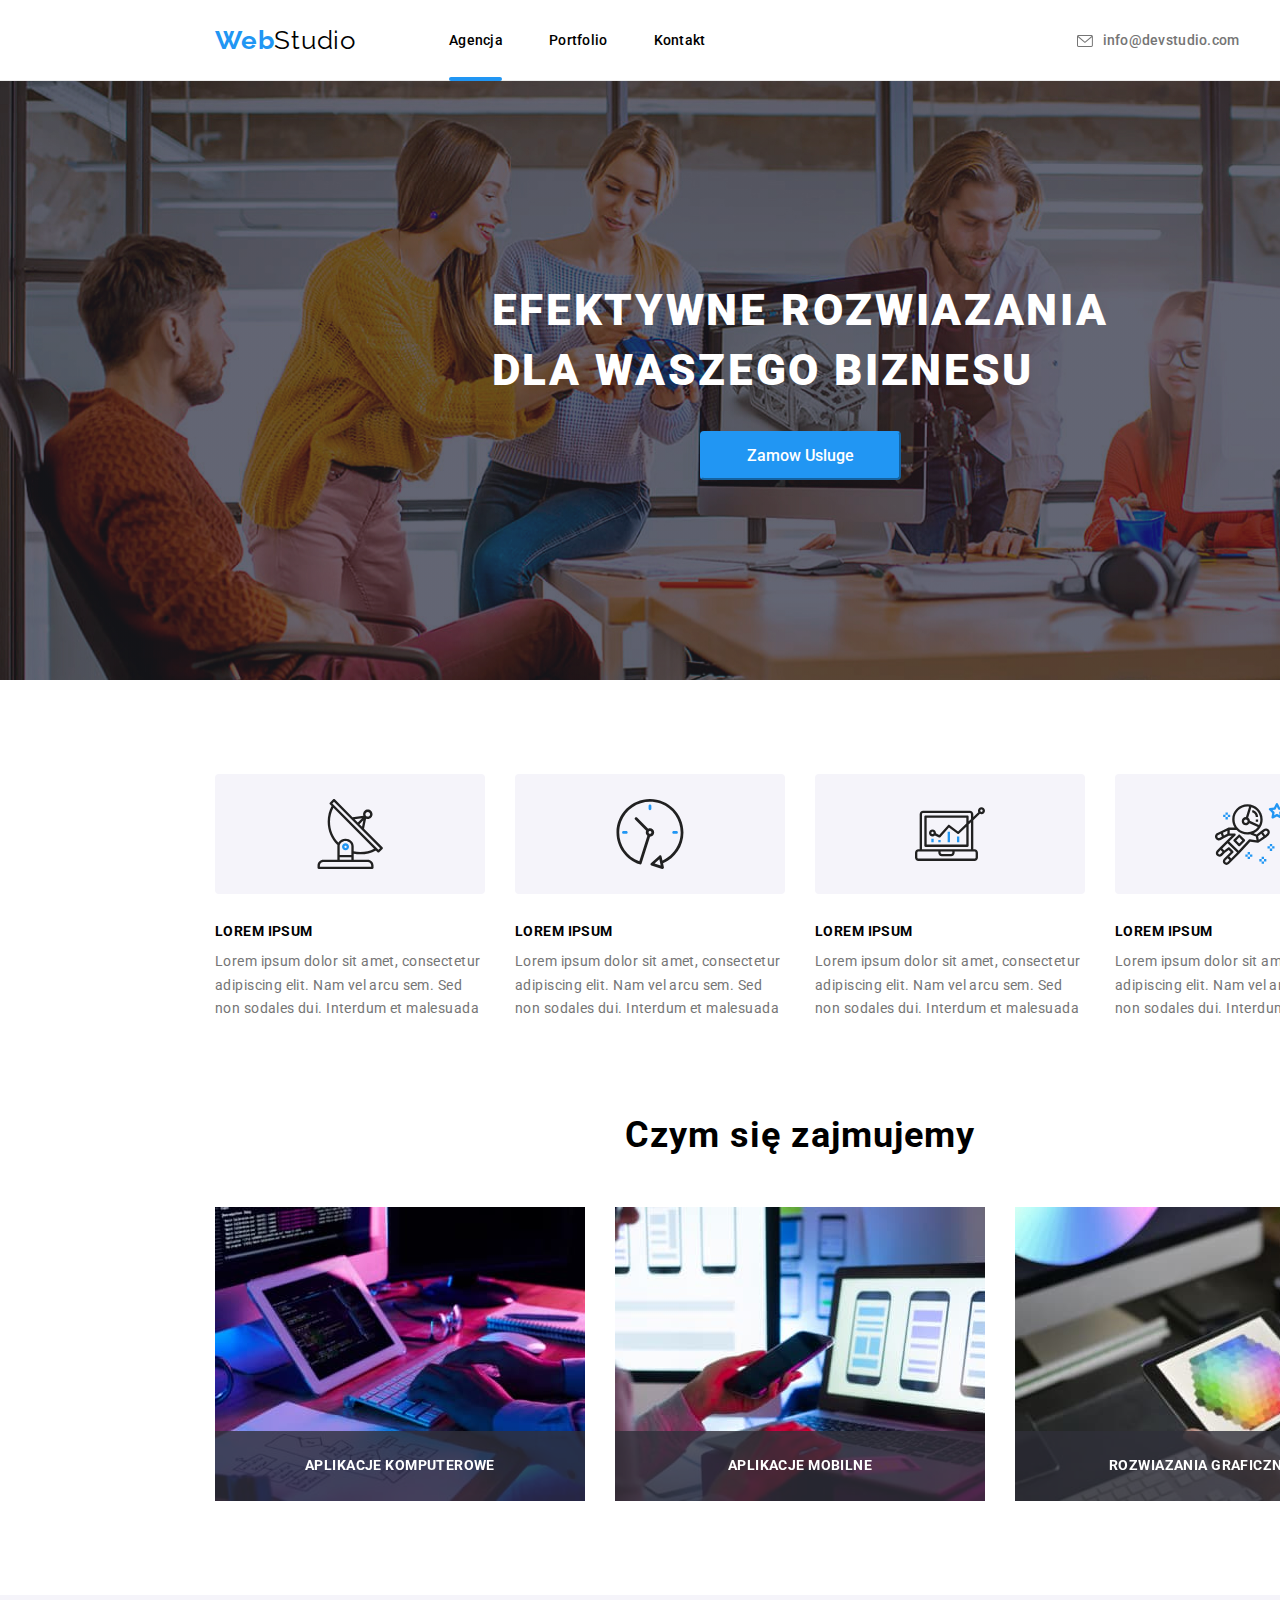
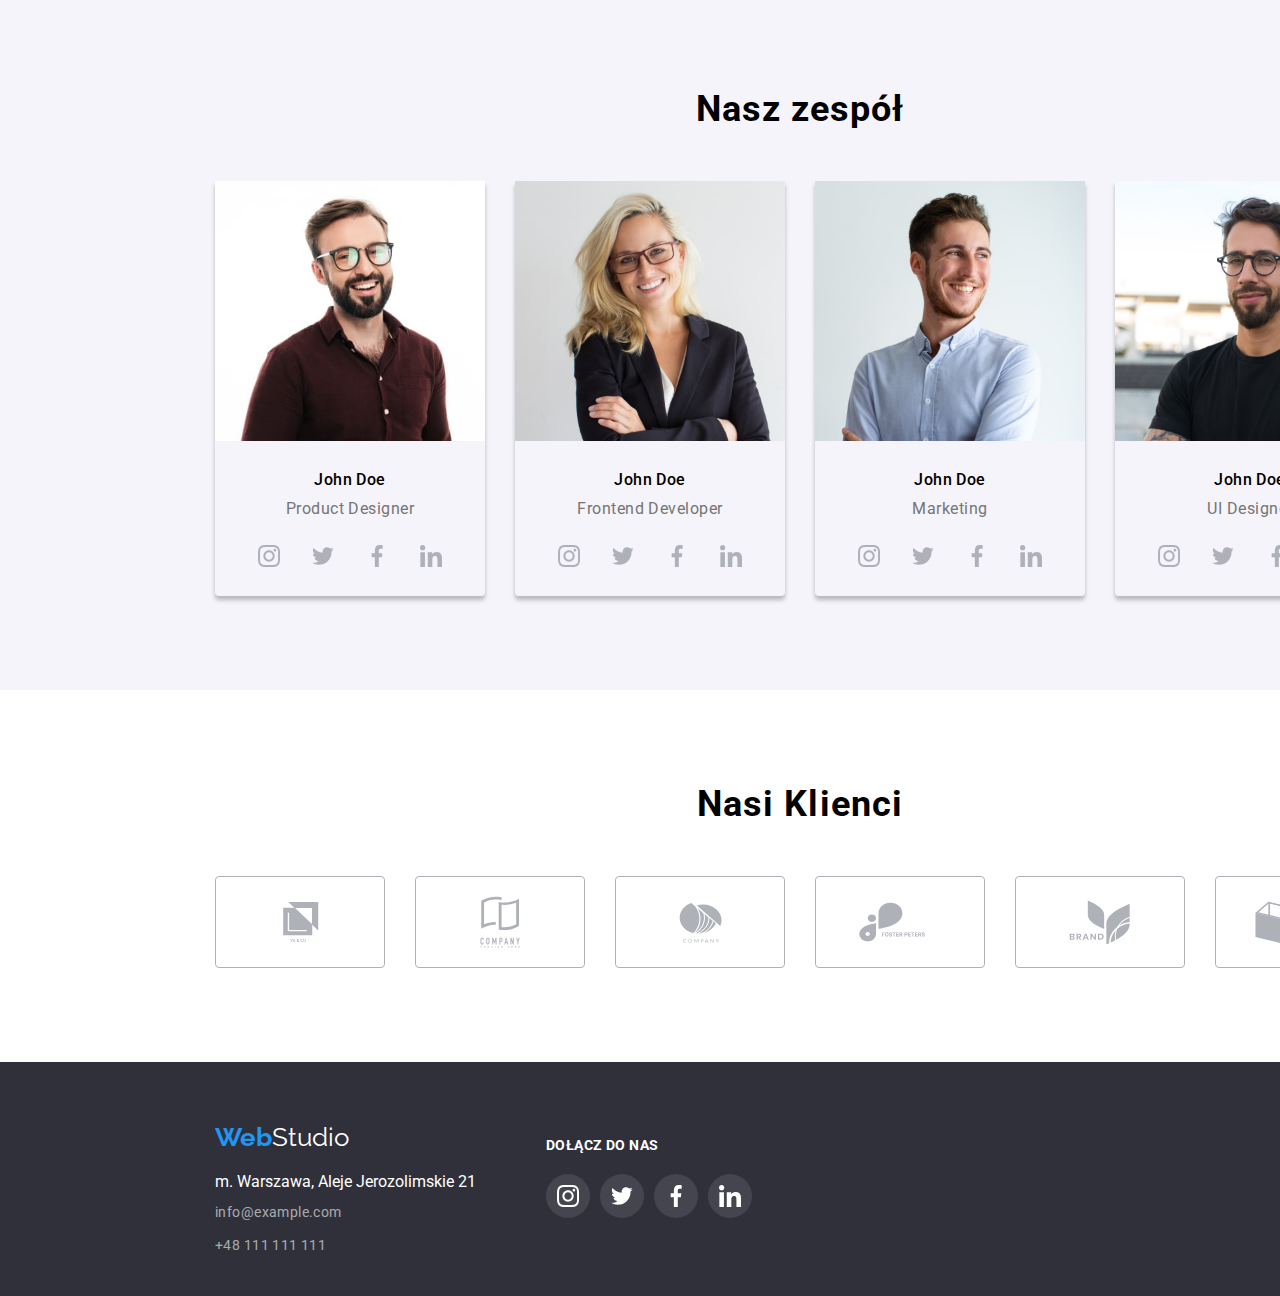
==== commit 4ebcd9d7: "update of hw5" ====
--- a/index.html
+++ b/index.html
@@ -37,11 +37,13 @@
 							<div>
 								<ul class="nav nav-item-flex">
 									<li>
-										<a
-											class="nav-item-agencja"
-											href="index.html"
-											>Agencja</a
-										>
+										<div class="is-active">
+											<a
+												class="nav-item-agencja"
+												href="index.html"
+												>Agencja</a
+											>
+										</div>
 									</li>
 									<li>
 										<a
@@ -95,7 +97,16 @@
 							BIZNESU</span
 						>
 					</h1>
-					<button class="order" type="button">Zamow Usluge</button>
+					<button data-modal-open class="order" type="button">
+						Zamow Usluge
+					</button>
+					<div class="backdrop is-hidden" data-modal>
+						<div class="modal">
+							<button class="btn-close" data-modal-close>
+								X
+							</button>
+						</div>
+					</div>
 				</div>
 			</section>
 			<!-- Lorem List-->
@@ -190,24 +201,39 @@
 			<section class="sections container">
 				<h3 class="whatwedo">Czym się zajmujemy</h3>
 				<div class="what-we-do-img-flex">
-					<img
-						src="images/img.jpg"
-						width="370"
-						height="294"
-						alt="Programowanie"
-					/>
-					<img
-						src="images/img(1).jpg"
-						width="370"
-						height="294"
-						alt="Testowanie Aplikacji"
-					/>
-					<img
-						src="images/img(2).jpg"
-						width="370"
-						height="294"
-						alt="Upiekszanie aplikacji"
-					/>
+					<figure class="what-we-do-example">
+						<img
+							src="images/img.jpg"
+							width="370"
+							height="294"
+							alt="Programowanie"
+						/>
+						<figcaption class="example">
+							APLIKACJE KOMPUTEROWE
+						</figcaption>
+					</figure>
+					<figure class="what-we-do-example">
+						<img
+							src="images/img(1).jpg"
+							width="370"
+							height="294"
+							alt="Testowanie Aplikacji"
+						/>
+						<figcaption class="example">
+							APLIKACJE MOBILNE
+						</figcaption>
+					</figure>
+					<figure class="what-we-do-example">
+						<img
+							src="images/img(2).jpg"
+							width="370"
+							height="294"
+							alt="Upiekszanie aplikacji"
+						/>
+						<figcaption class="example">
+							ROZWIAZANIA GRAFICZNE
+						</figcaption>
+					</figure>
 				</div>
 			</section>
 			<!-- Our Team -->
@@ -635,5 +661,6 @@
 				</div>
 			</div>
 		</footer>
+		<script src="./js/modal.js"></script>
 	</body>
 </html>
--- a/css/style.css
+++ b/css/style.css
@@ -82,6 +82,19 @@
 	letter-spacing: 0.02em;
 	margin-right: 46px;
 }
+.is-active {
+	position: relative;
+}
+.is-active::after {
+	content: "";
+	position: absolute;
+	background-color: var(--background-color-blue);
+	border-radius: 2px;
+	width: 53px;
+	height: 4px;
+	display: block;
+	margin-top: 27px;
+}
 .nav-item-portfolio:hover {
 	color: var(--hover-color-blue);
 }
@@ -224,6 +237,7 @@
 }
 
 .effective {
+	position: relative;
 	font-weight: 900;
 	font-size: 44px;
 	line-height: 1.36;
@@ -240,6 +254,46 @@
 		url("../images/effective-background.jpg");
 	padding: 200px;
 }
+.backdrop {
+	position: fixed;
+	top: 0;
+	left: 0;
+	width: 100%;
+	height: 1024px;
+	background-color: rgba(0, 0, 0, 0.5);
+	z-index: 1;
+}
+.is-hidden {
+	pointer-events: none;
+	visibility: hidden;
+	opacity: 0;
+}
+.modal {
+	top: 50%;
+	left: 50%;
+	width: 528px;
+	height: 582px;
+	border-radius: 4px;
+	background-color: var(--background-color-white);
+	position: fixed;
+	z-index: 2;
+	transition-property: visibility, opacity, transform;
+	transition-duration: 2s;
+	transform: translateX(-50%) translateY(-50%) scale(1);
+	opacity: 1;
+	visibility: visible;
+	display: block;
+}
+.btn-close {
+	position: absolute;
+	width: 30px;
+	height: 30px;
+	border: 1px solid rgba(0, 0, 0, 0.1);
+	border-radius: 50px;
+	right: 8px;
+	top: 8px;
+	fill: var(--background-color-white);
+}
 .whatwedo {
 	color: var(--text-color-black);
 	font-weight: 700;
@@ -248,6 +302,31 @@
 	text-align: center;
 	letter-spacing: 0.03em;
 	margin-bottom: 50px;
+}
+.what-we-do-example {
+	position: relative;
+}
+.what-we-do-example .example {
+	text-align: center;
+	position: absolute;
+	bottom: 0;
+	left: 0;
+	width: 370px;
+	height: 70px;
+	background-color: rgba(47, 48, 58, 0.8);
+	z-index: 1;
+}
+.example {
+	font-family: "Roboto";
+	font-style: normal;
+	font-weight: 700;
+	font-size: 14px;
+	line-height: 1.14;
+	text-align: center;
+	letter-spacing: 0.03em;
+	text-transform: uppercase;
+	color: var(--text-color-white);
+	padding: 27px 90px;
 }
 .ourteam {
 	color: var(--text-color-black);
@@ -398,6 +477,40 @@
 	cursor: pointer;
 	box-shadow: 0px 4px 4px 0px var(--box-shadow);
 }
+.project-card {
+	position: relative;
+	overflow: hidden;
+	width: 370x;
+	height: 294px;
+	z-index: 1;
+}
+.overlay {
+	position: absolute;
+	width: 100%;
+	height: 100%;
+	transform: translatey(100%);
+	transition: 250ms;
+	transition-timing-function: cubic-bezier(0.4, 0, 0.2, 1);
+	z-index: 1;
+}
+.project-card:hover .overlay {
+	transform: translateY(0);
+	background: rgba(33, 150, 243, 0.9);
+}
+
+.project-card:focus .overlay {
+	transform: translateY(0);
+	background: rgba(33, 150, 243, 0.9);
+}
+.project-description {
+	color: var(--text-color-white);
+	font-style: normal;
+	font-weight: 400;
+	font-size: 18px;
+	line-height: 1.1;
+	letter-spacing: 0.03em;
+	padding: 49px 45px 24px;
+}
 .antenna {
 	display: flex;
 	justify-content: center;
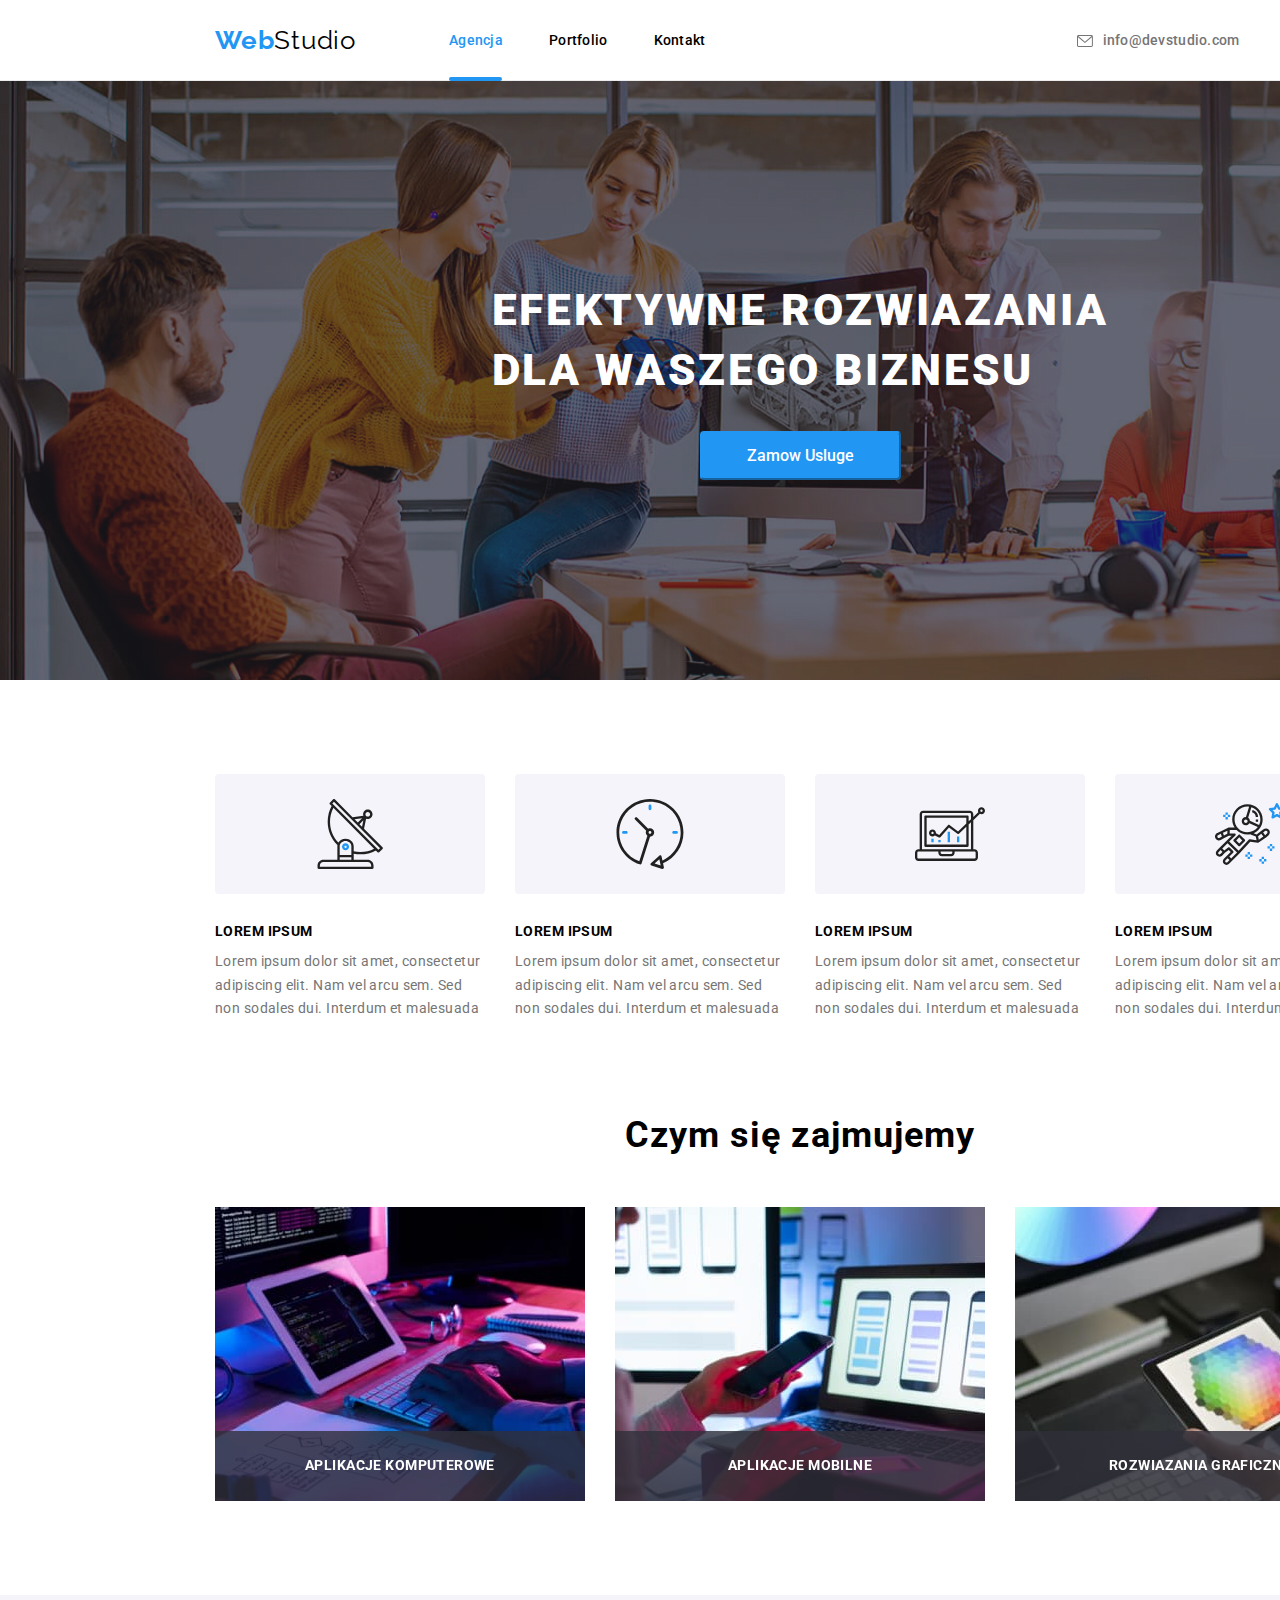
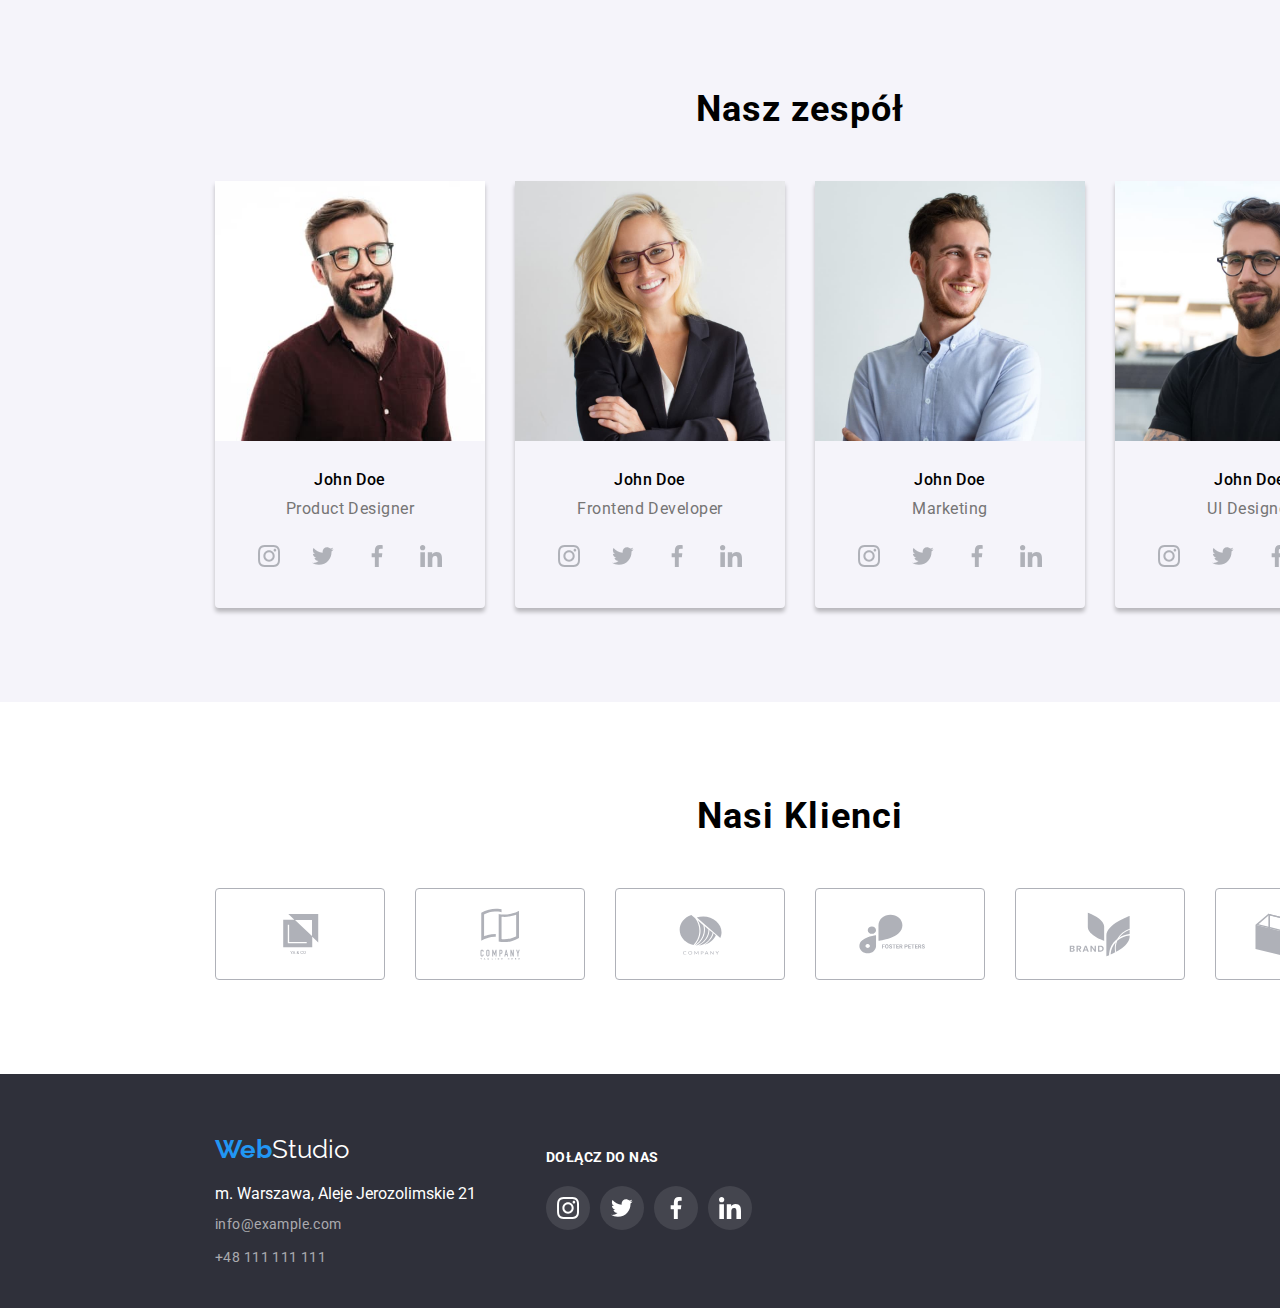
==== commit 93c1e02a: "update of hw5" ====
--- a/index.html
+++ b/index.html
@@ -248,7 +248,7 @@
 								height="260"
 								alt="Product Designer"
 							/>
-							<figcaption>
+							<figcaption class="team-mate-fig">
 								<h4 class="name">John Doe</h4>
 								<p class="job">Product Designer</p>
 								<div>
@@ -318,7 +318,7 @@
 								height="260"
 								alt="Frontend Developer"
 							/>
-							<figcaption>
+							<figcaption class="team-mate-fig">
 								<h4 class="name">John Doe</h4>
 								<p class="job">Frontend Developer</p>
 								<div>
@@ -388,7 +388,7 @@
 								height="260"
 								alt="Marketing"
 							/>
-							<figcaption>
+							<figcaption class="team-mate-fig">
 								<h4 class="name">John Doe</h4>
 								<p class="job">Marketing</p>
 								<div>
@@ -458,7 +458,7 @@
 								height="260"
 								alt="UI Designer"
 							/>
-							<figcaption>
+							<figcaption class="team-mate-fig">
 								<h4 class="name">John Doe</h4>
 								<p class="job">UI Designer</p>
 								<div>
--- a/css/style.css
+++ b/css/style.css
@@ -82,8 +82,13 @@
 	letter-spacing: 0.02em;
 	margin-right: 46px;
 }
-.is-active {
+.is-active .nav-item-agencja {
 	position: relative;
+	color: var(--text-color-blue);
+}
+.is-active .nav-item-portfolio {
+	position: relative;
+	color: var(--text-color-blue);
 }
 .is-active::after {
 	content: "";
@@ -259,7 +264,7 @@
 	top: 0;
 	left: 0;
 	width: 100%;
-	height: 1024px;
+	height: 100%;
 	background-color: rgba(0, 0, 0, 0.5);
 	z-index: 1;
 }
@@ -294,6 +299,13 @@
 	top: 8px;
 	fill: var(--background-color-white);
 }
+.btn-close:hover {
+	color: var(--border-color-blue);
+	border-color: var(--border-color-blue);
+	background-color: var(--background-color-white);
+	cursor: pointer;
+}
+
 .whatwedo {
 	color: var(--text-color-black);
 	font-weight: 700;
@@ -344,7 +356,6 @@
 	color: var(--text-color-black);
 	letter-spacing: 0.03em;
 	text-align: center;
-	padding-top: 30px;
 	padding-bottom: 10px;
 }
 .job {
@@ -438,6 +449,9 @@
 	border-bottom-right-radius: 4px;
 	border-bottom-left-radius: 4px;
 }
+.team-mate-fig {
+	padding: 30px 0px;
+}
 .footer-effect {
 	background-color: var(--background-color-black);
 	padding: 60px 0px;
@@ -480,14 +494,12 @@
 .project-card {
 	position: relative;
 	overflow: hidden;
-	width: 370x;
-	height: 294px;
 	z-index: 1;
 }
 .overlay {
 	position: absolute;
 	width: 100%;
-	height: 100%;
+	height: 294px;
 	transform: translatey(100%);
 	transition: 250ms;
 	transition-timing-function: cubic-bezier(0.4, 0, 0.2, 1);
@@ -507,9 +519,9 @@
 	font-style: normal;
 	font-weight: 400;
 	font-size: 18px;
-	line-height: 1.1;
-	letter-spacing: 0.03em;
-	padding: 49px 45px 24px;
+	line-height: 1.55;
+	letter-spacing: 0.03em;
+	padding: 49px 24px;
 }
 .antenna {
 	display: flex;
@@ -557,7 +569,6 @@
 	justify-content: center;
 	align-items: center;
 	gap: 10px;
-	margin-bottom: 18px;
 	fill: var(--icon-color-grey);
 }
 .social-link {
